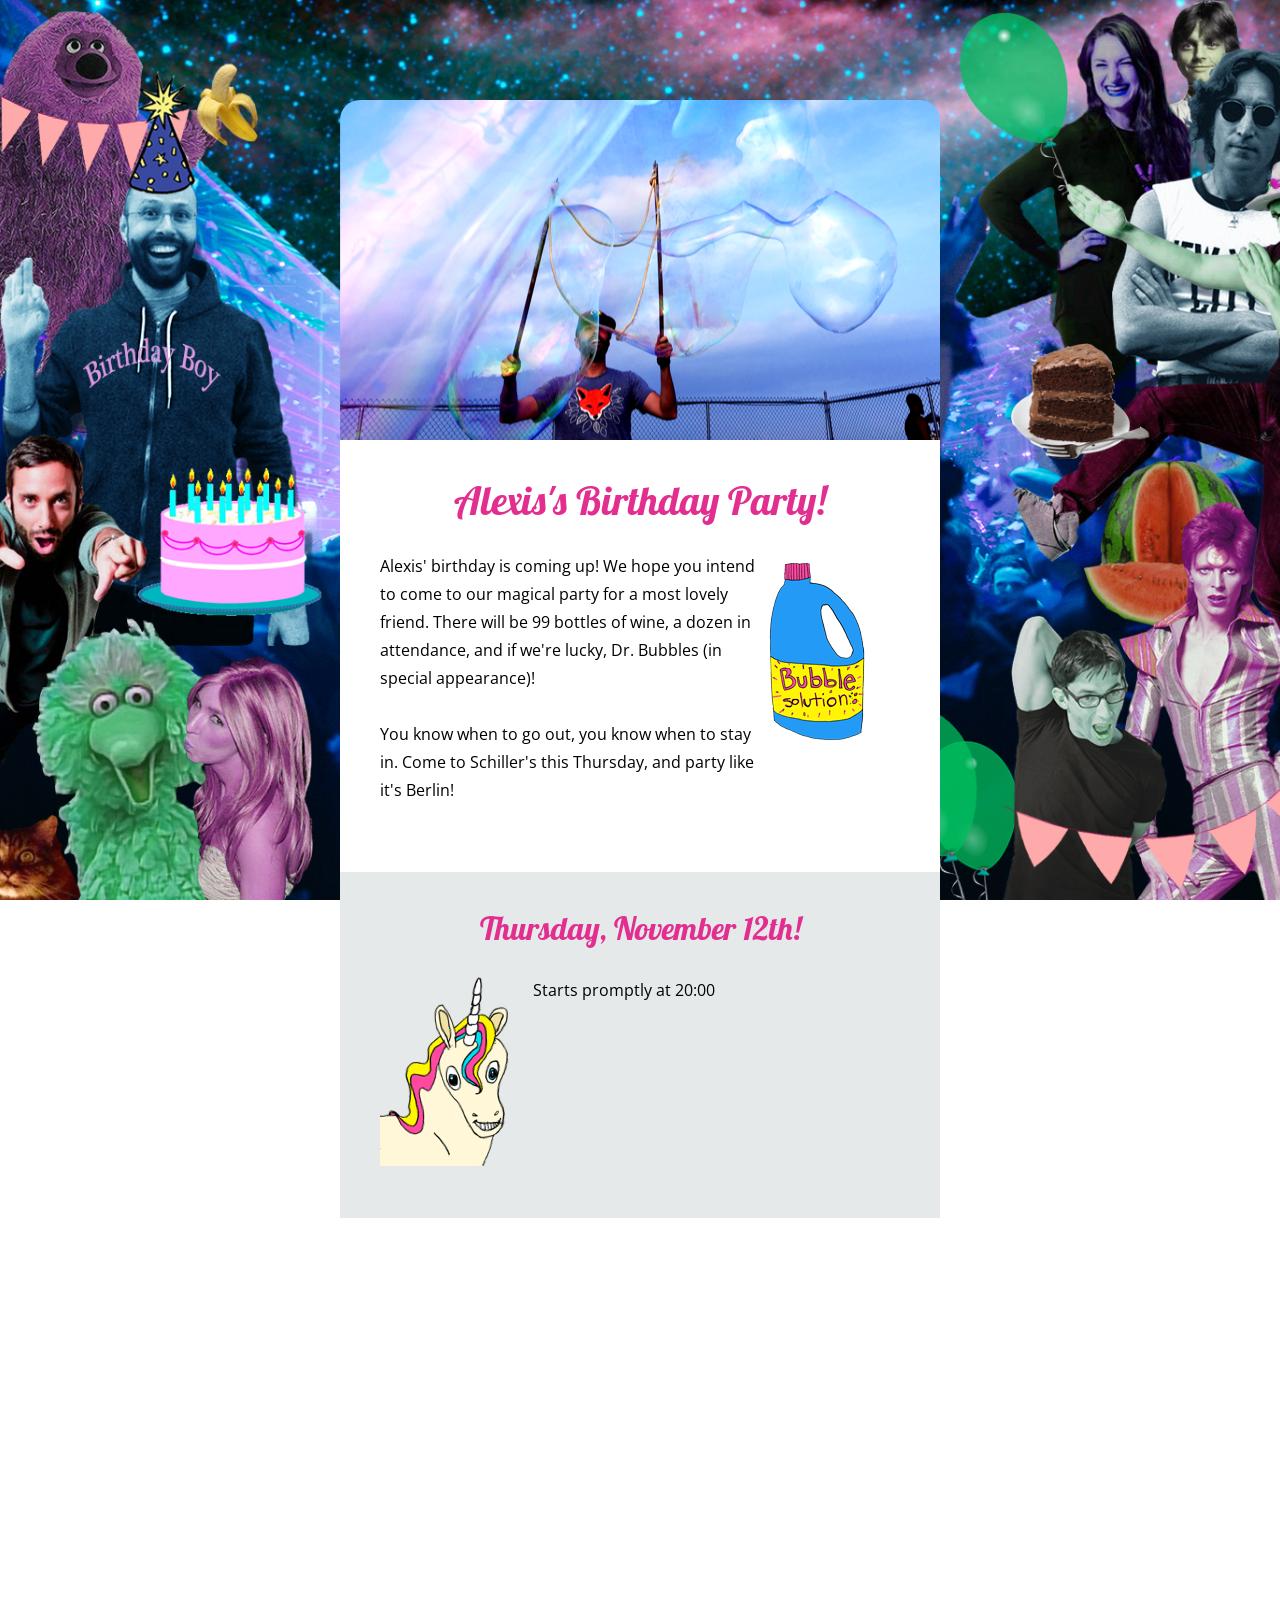
==== sample/index.html @ a409c336 "sample test" ====
<!DOCTYPE html>
<html>
  <head>
    <title>Happy Birthday Alexis!</title>
    <meta name="description" content="Happy Birthday Alexis!">
    <link rel="stylesheet" href="css/reset.css">
    <link rel="stylesheet" href="css/style.css">
    <link rel="stylesheet" href="css/small.css" media="(max-width: 630px)">
    <link href='https://fonts.googleapis.com/css?family=Open+Sans:300,700|Lobster' rel='stylesheet' type='text/css'>
    <meta name="viewport" content="width=device-width, initial-scale=1">
  </head>
  <body>
    <div class="container">

      <section class="hero">
        <img src="images/hero-image.png" alt="Dr. Bubbles">
      </section> 

      <section class="clearfix intro">
        <h1>Alexis's Birthday Party!</h1>

        <aside class="right">
         <img src="images/bubble-bottle.png" alt="Bubble Solution">
        </aside>

        <p>Alexis' birthday is coming up! We hope you intend to come to our magical party for a most lovely friend. There will be 99 bottles of wine, a dozen in attendance, and if we're lucky, Dr. Bubbles (in special appearance)!</p>

        <p>You know when to go out, you know when to stay in. Come to Schiller's this Thursday, and party like it's Berlin!</p>
      </section>

            
      <section class="clearfix contact">

        <h2>Thursday, November 12th!</h2>

        <aside class="left">
          <img src="images/unicorn.png" alt="Unicorn">
        </aside>

        <p>Starts promptly at <time>20:00</time></p>

      </section>

      <section class="clearfix"><iframe src="https://www.google.com/maps/embed?pb=!1m14!1m8!1m3!1d12095.715959922774!2d-73.98471989416502!3d40.71957968260492!3m2!1i1024!2i768!4f13.1!3m3!1m2!1s0x0%3A0x6455254f2d644a86!2sSchiller&#39;s+Liquor+Bar!5e0!3m2!1sen!2sus!4v1446874459782" width="600" height="450" frameborder="0" style="border:0" allowfullscreen></iframe>
      </section>
      
    </div>
  </body>
</html>
---- sample/css/style.css ----
/*
 * General Styles
*/


body {
  background: url('../images/space-background.png');
  font-family: 'Open Sans', arial, sans-serif;

  /* Full Page Background Receipe */
  background-size: cover;
  background-position: center;
  background-attachment: fixed;
}

* {
  -moz-box-sizing: border-box; /* Firexfox */
  -webkit-box-sizing: border-box; /* Safari/Chrome/iOS/Android */
  box-sizing: border-box; /* IE */
}

.clearfix:after {
  content: "";
  display: table;
  clear: both;
}

p {
  font-size: 1rem;
  line-height: 1.75;
  margin-bottom: 1.75rem;
}

strong {
  font-weight: bold;
}

ul li {
  list-style: decimal inside;
}

/*
 * Heading Styles
*/


h1, h2 {
  font-family: 'Lobster', cursive;
  color: #e22f8f;
  text-align: center;
  margin-bottom: 2rem;
}

h1 {
  font-size: 2.5rem;
}

h2 {
  font-size: 2rem;
}

/*
 * Container Styles
*/


.container {
  width: 600px;
  margin: 100px auto;
}


/*
 * Hero Styles
*/

.hero {
  line-height: 0;
}

.hero img {
  width: 100%;
  border-radius: 20px 20px 0 0;
}

/*
 * Section Styles
*/

section.intro, section.contact {
  padding: 40px;
}

section.intro {
  background: #FFF;
}

section.contact {
  background: #e6e9ea;
}


/*
 * Aside Styles
*/

aside.left {
  float: left;
}

aside.right {
  float: right;
}

aside {
  margin-right: 1.5rem;
  margin-bottom: 0.625rem;
}
---- sample/css/small.css ----
.container {
  width: 100%;
  margin: 0;
  padding: 0;
}

.hero img {
  border-radius: 0;
}

aside.right, aside.left {
  text-align: center;
  float: inherit;
}
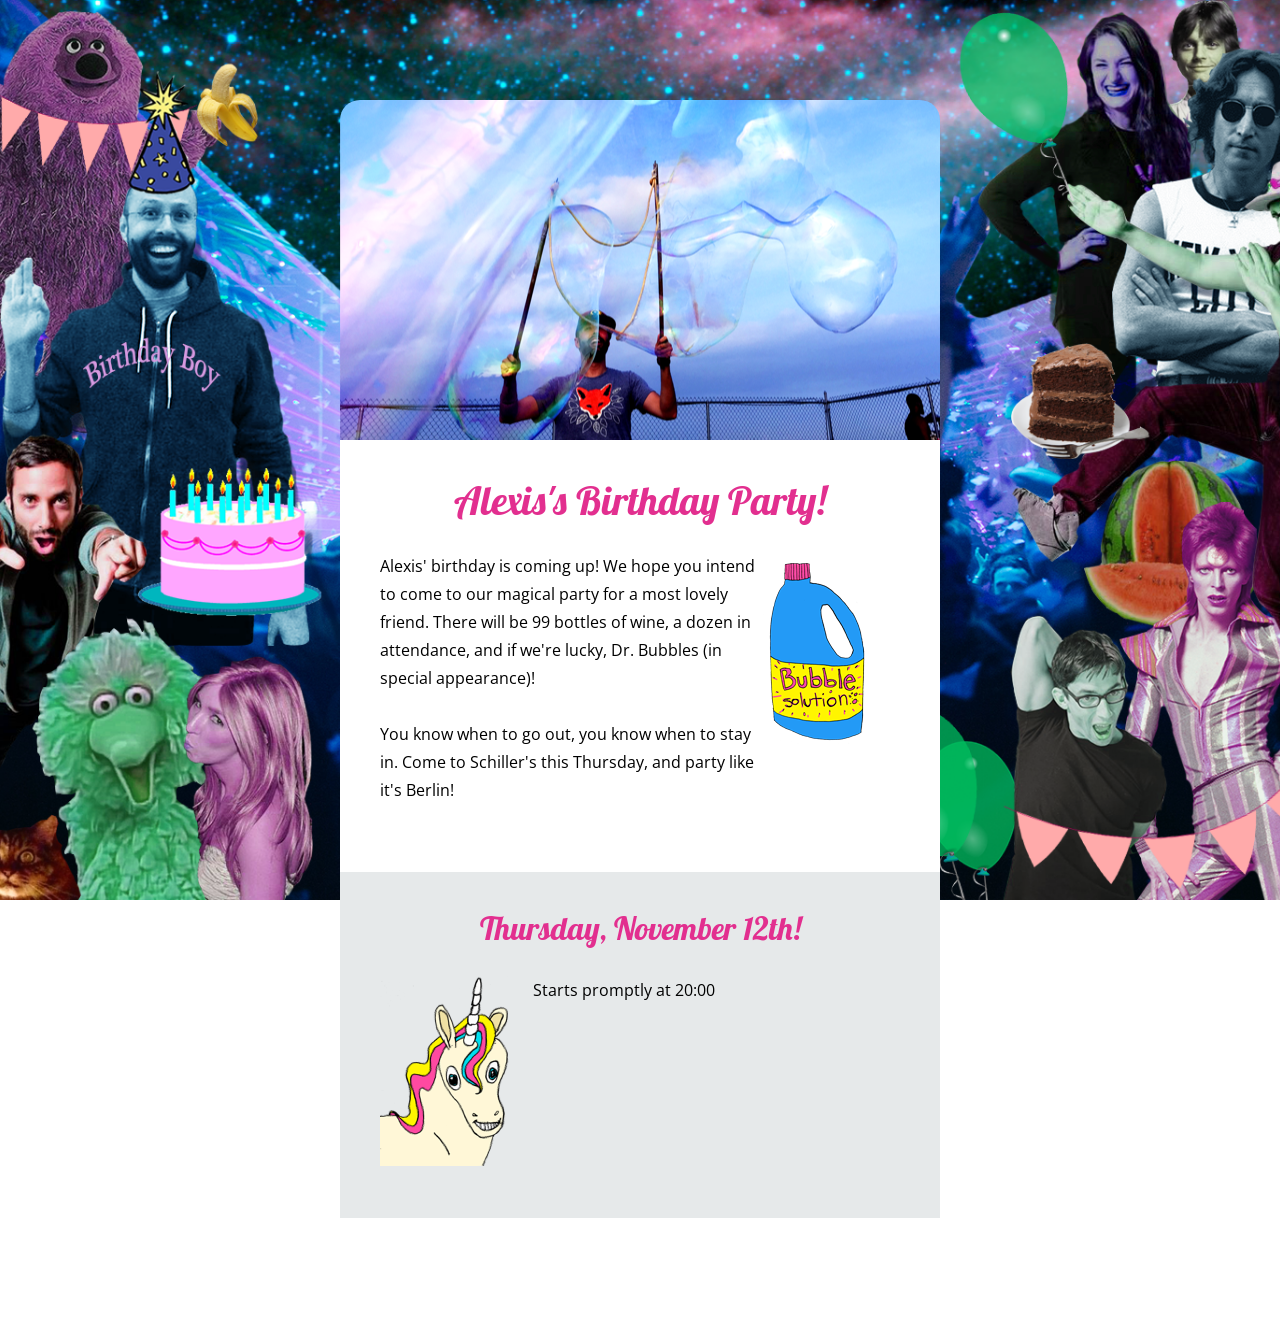
==== commit 9be5aeae: "update index.html" ====
--- a/sample/index.html
+++ b/sample/index.html
@@ -38,11 +38,6 @@
         </aside>
 
         <p>Starts promptly at <time>20:00</time></p>
-
-      </section>
-
-      <section class="clearfix"><iframe src="https://www.google.com/maps/embed?pb=!1m14!1m8!1m3!1d12095.715959922774!2d-73.98471989416502!3d40.71957968260492!3m2!1i1024!2i768!4f13.1!3m3!1m2!1s0x0%3A0x6455254f2d644a86!2sSchiller&#39;s+Liquor+Bar!5e0!3m2!1sen!2sus!4v1446874459782" width="600" height="450" frameborder="0" style="border:0" allowfullscreen></iframe>
-      </section>
       
     </div>
   </body>
